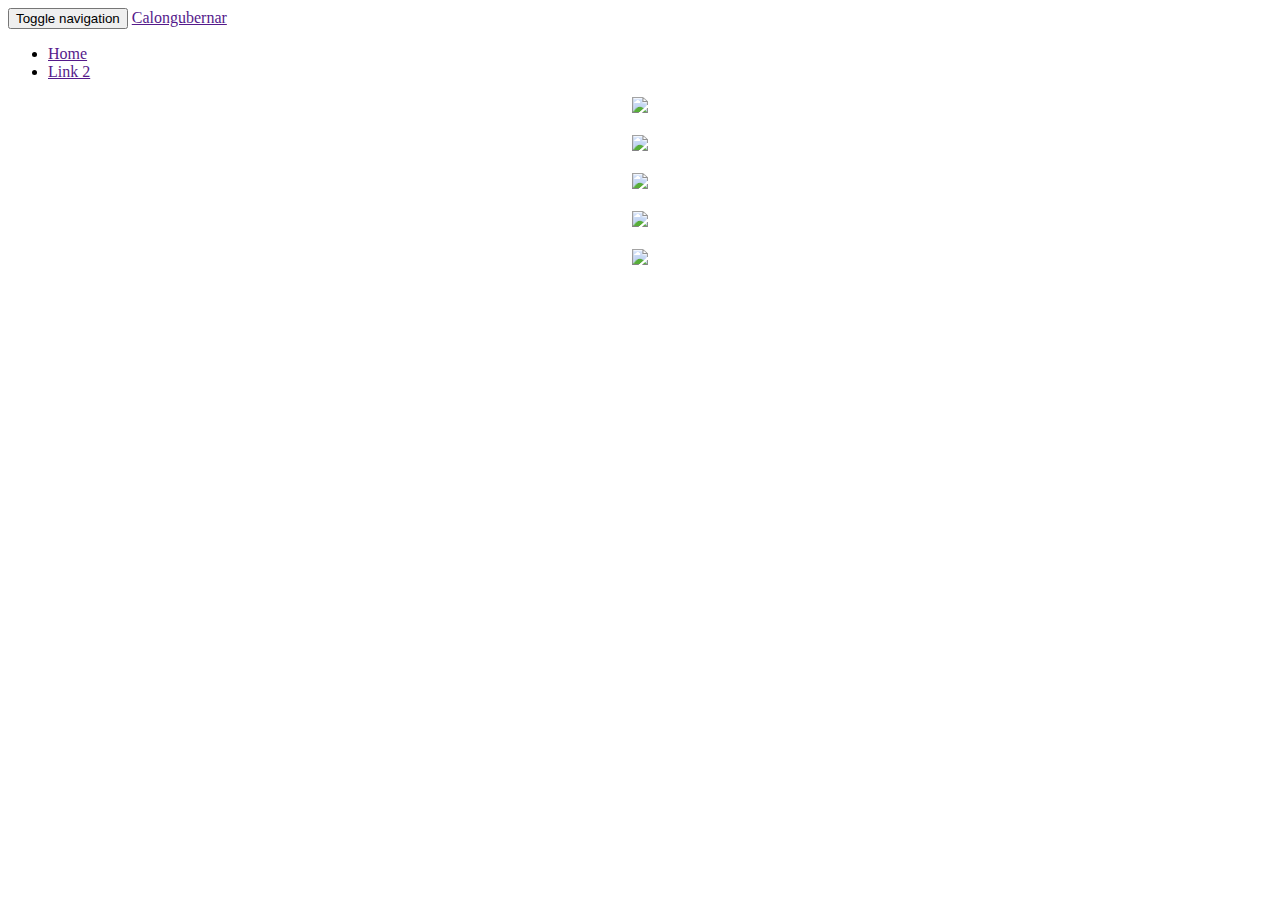
==== index.html @ 2d755c99 "Example gubernur image" ====
<!DOCTYPE html>
<html lang="en">
  <head>
    <!-- Meta -->
    <meta charset="utf-8">
    <meta name="viewport" content="width=device-width, initial-scale=1.0">

    <title>CalonGubernar</title>

    <!-- CSS -->
    <link href="css/vendor/bootstrap.min.css" rel="stylesheet">
    <link href="css/flat-ui.min.css" rel="stylesheet">

    <!-- Favicon -->
    <link rel="shortcut icon" href="img/favicon.ico">
  </head>
  <body>
    <nav class="navbar navbar-default" role="navigation">
      <div class="navbar-header">
        <button type="button" class="navbar-toggle" data-toggle="collapse" data-target="#navbar">
          <span class="sr-only">Toggle navigation</span>
        </button>
        <a class="navbar-brand" href="">Calongubernar</a>
      </div>
      <div class="collapse navbar-collapse" id="navbar">
        <ul class="nav navbar-nav">
          <li class="active"><a href="">Home</a></li>
          <li><a href="">Link 2</a></li>
        </ul>
      </div><!-- /.navbar-collapse -->
    </nav><!-- /navbar -->
    <div class="container">
      <div class="row" align="center">
        <div class="col-md-12"><img src="https://placehold.it/295x263?text=Calon Gubernur"></div><br>
        <div class="col-md-12"><img src="https://placehold.it/295x263?text=Calon Gubernur"></div><br>
        <div class="col-md-12"><img src="https://placehold.it/295x263?text=Calon Gubernur"></div><br>
        <div class="col-md-12"><img src="https://placehold.it/295x263?text=Calon Gubernur"></div><br>
        <div class="col-md-12"><img src="https://placehold.it/295x263?text=Calon Gubernur"></div><br>
      </div>
    </div>
    <!-- /.container -->

    <!-- JS -->
    <script src="js/vendor/jquery.min.js"></script>

  </body>
</html>
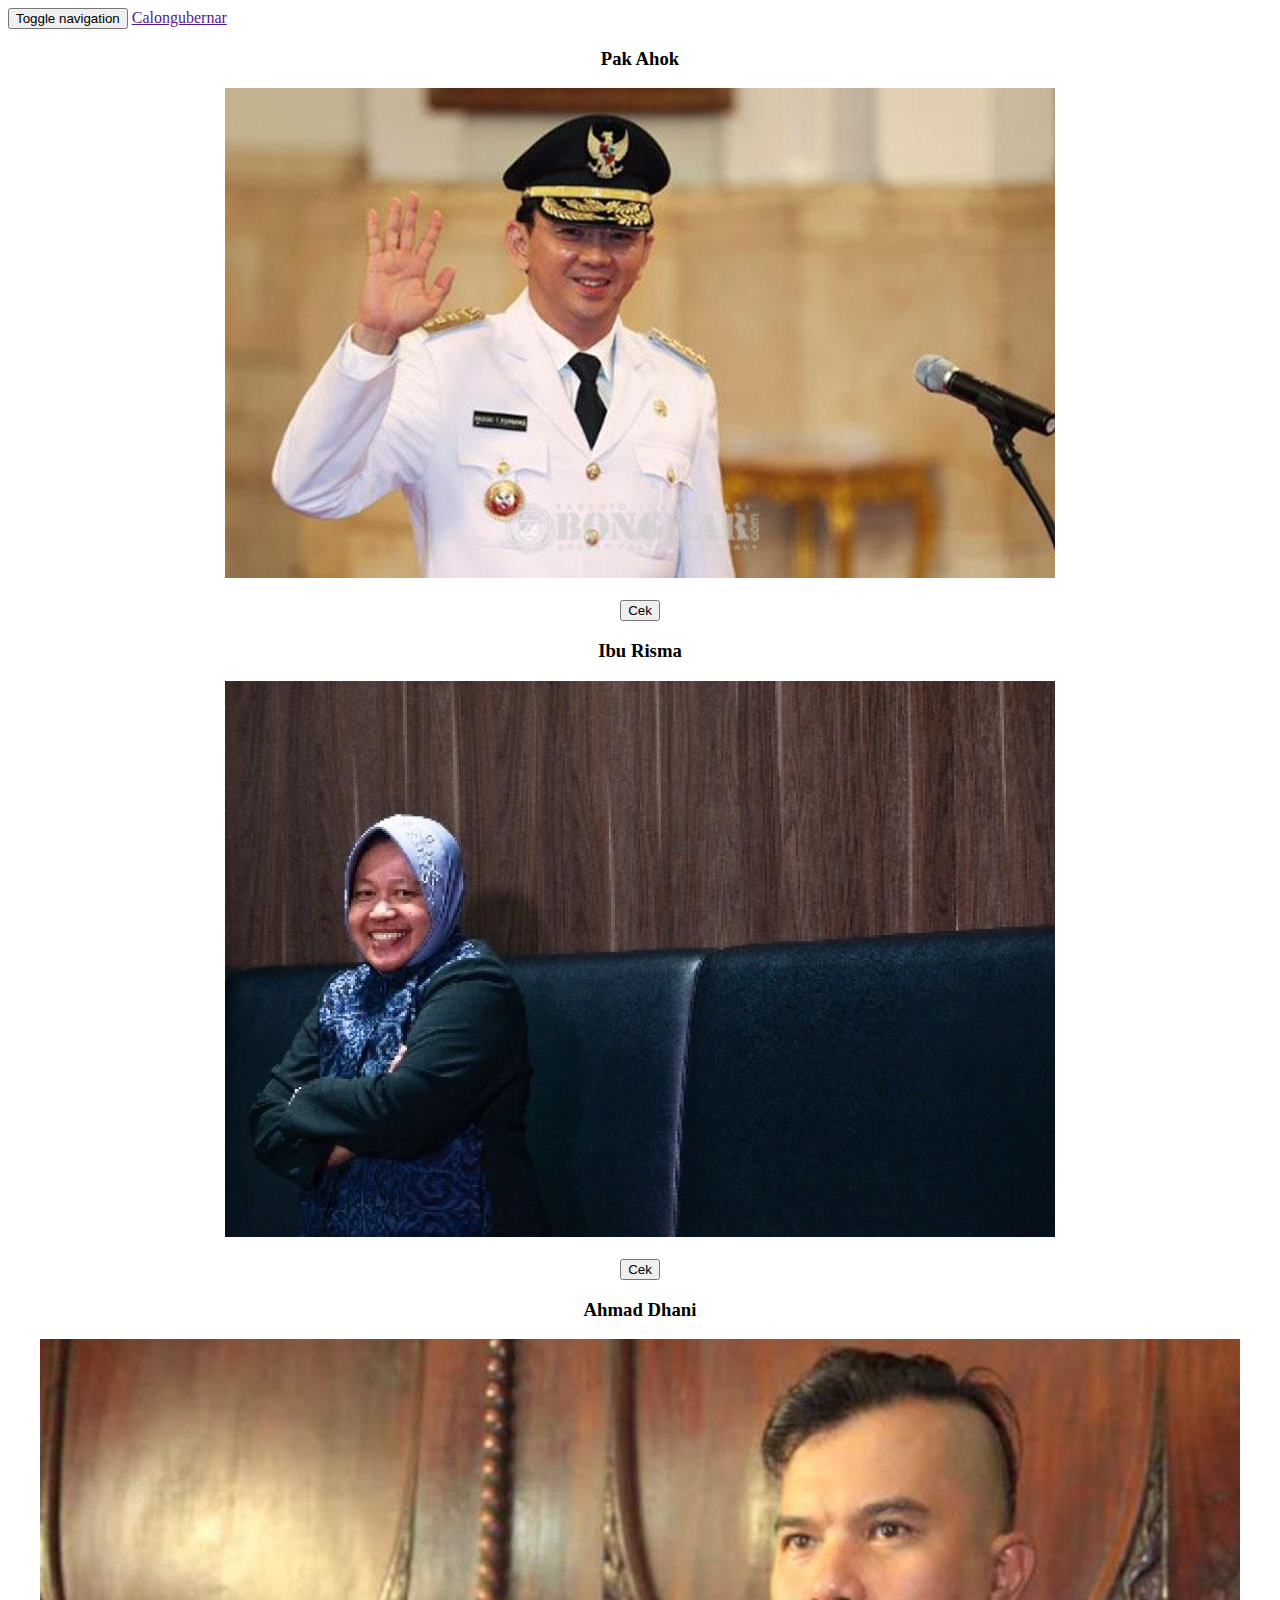
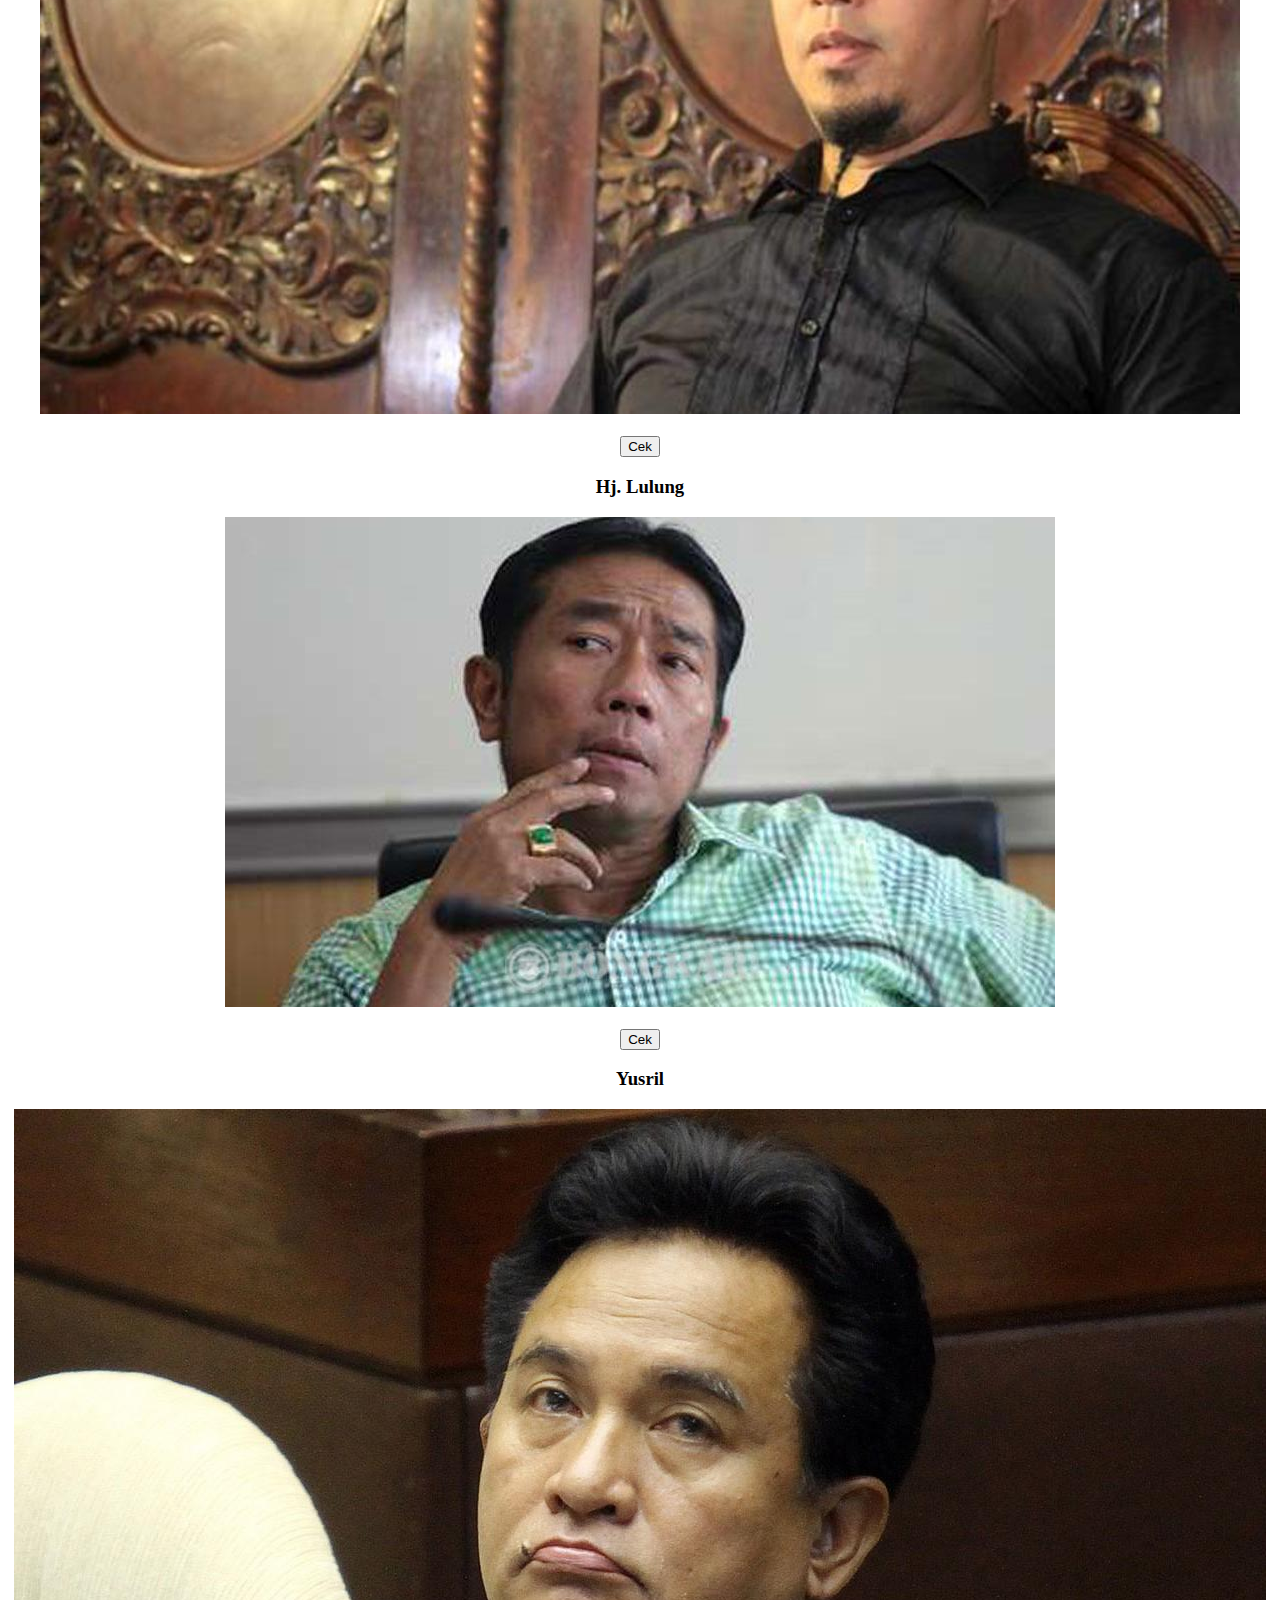
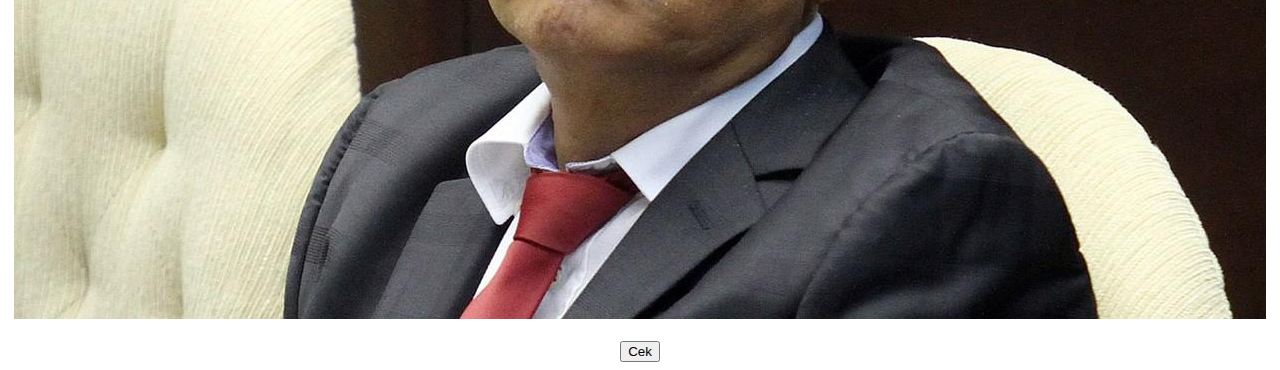
==== commit cf1989d5: "Remove nav collapse" ====
--- a/index.html
+++ b/index.html
@@ -10,6 +10,7 @@
     <!-- CSS -->
     <link href="css/vendor/bootstrap.min.css" rel="stylesheet">
     <link href="css/flat-ui.min.css" rel="stylesheet">
+    <link rel="stylesheet" href="css/style.css">
 
     <!-- Favicon -->
     <link rel="shortcut icon" href="img/favicon.ico">
@@ -22,26 +23,47 @@
         </button>
         <a class="navbar-brand" href="">Calongubernar</a>
       </div>
-      <div class="collapse navbar-collapse" id="navbar">
-        <ul class="nav navbar-nav">
-          <li class="active"><a href="">Home</a></li>
-          <li><a href="">Link 2</a></li>
-        </ul>
-      </div><!-- /.navbar-collapse -->
     </nav><!-- /navbar -->
     <div class="container">
       <div class="row" align="center">
-        <div class="col-md-12"><img src="https://placehold.it/295x263?text=Calon Gubernur"></div><br>
-        <div class="col-md-12"><img src="https://placehold.it/295x263?text=Calon Gubernur"></div><br>
-        <div class="col-md-12"><img src="https://placehold.it/295x263?text=Calon Gubernur"></div><br>
-        <div class="col-md-12"><img src="https://placehold.it/295x263?text=Calon Gubernur"></div><br>
-        <div class="col-md-12"><img src="https://placehold.it/295x263?text=Calon Gubernur"></div><br>
+        <div class="col-md-12">
+          <h3>Pak Ahok</h3>
+          <img src="img/gubernur/pakahok.jpeg" class="breanna-yde"><br>
+          <br>
+          <button class="btn btn-info" onclick="momo('ahok')">Cek</button>
+        </div>
+        <div class="col-md-12">
+          <h3>Ibu Risma</h3>
+          <img src="img/gubernur/risma.jpeg" class="breanna-yde"><br>
+          <br>
+          <button class="btn btn-info" onclick="momo('risma')">Cek</button>
+        </div>
+        <div class="col-md-12">
+          <h3>Ahmad Dhani</h3>
+          <img src="img/gubernur/dhani.jpeg" class="breanna-yde"><br>
+          <br>
+          <button class="btn btn-info" onclick="momo('dhani')">Cek</button>
+        </div>
+        <div class="col-md-12">
+          <h3>Hj. Lulung</h3>
+          <img src="img/gubernur/lulung.jpeg" class="breanna-yde"><br>
+          <br>
+          <button class="btn btn-info" onclick="momo('lulung')">Cek</button>
+        </div>
+        <div class="col-md-12">
+          <h3>Yusril</h3>
+          <img src="img/gubernur/yusril.jpeg" class="breanna-yde"><br>
+          <br>
+          <button class="btn btn-info" onclick="momo('yusril')">Cek</button>
+        </div>
       </div>
     </div>
     <!-- /.container -->
 
     <!-- JS -->
     <script src="js/vendor/jquery.min.js"></script>
+    <script src="js/main.js" charset="utf-8"></script>
+    <script src="js/responsive.js" charset="utf-8"></script>
 
   </body>
 </html>
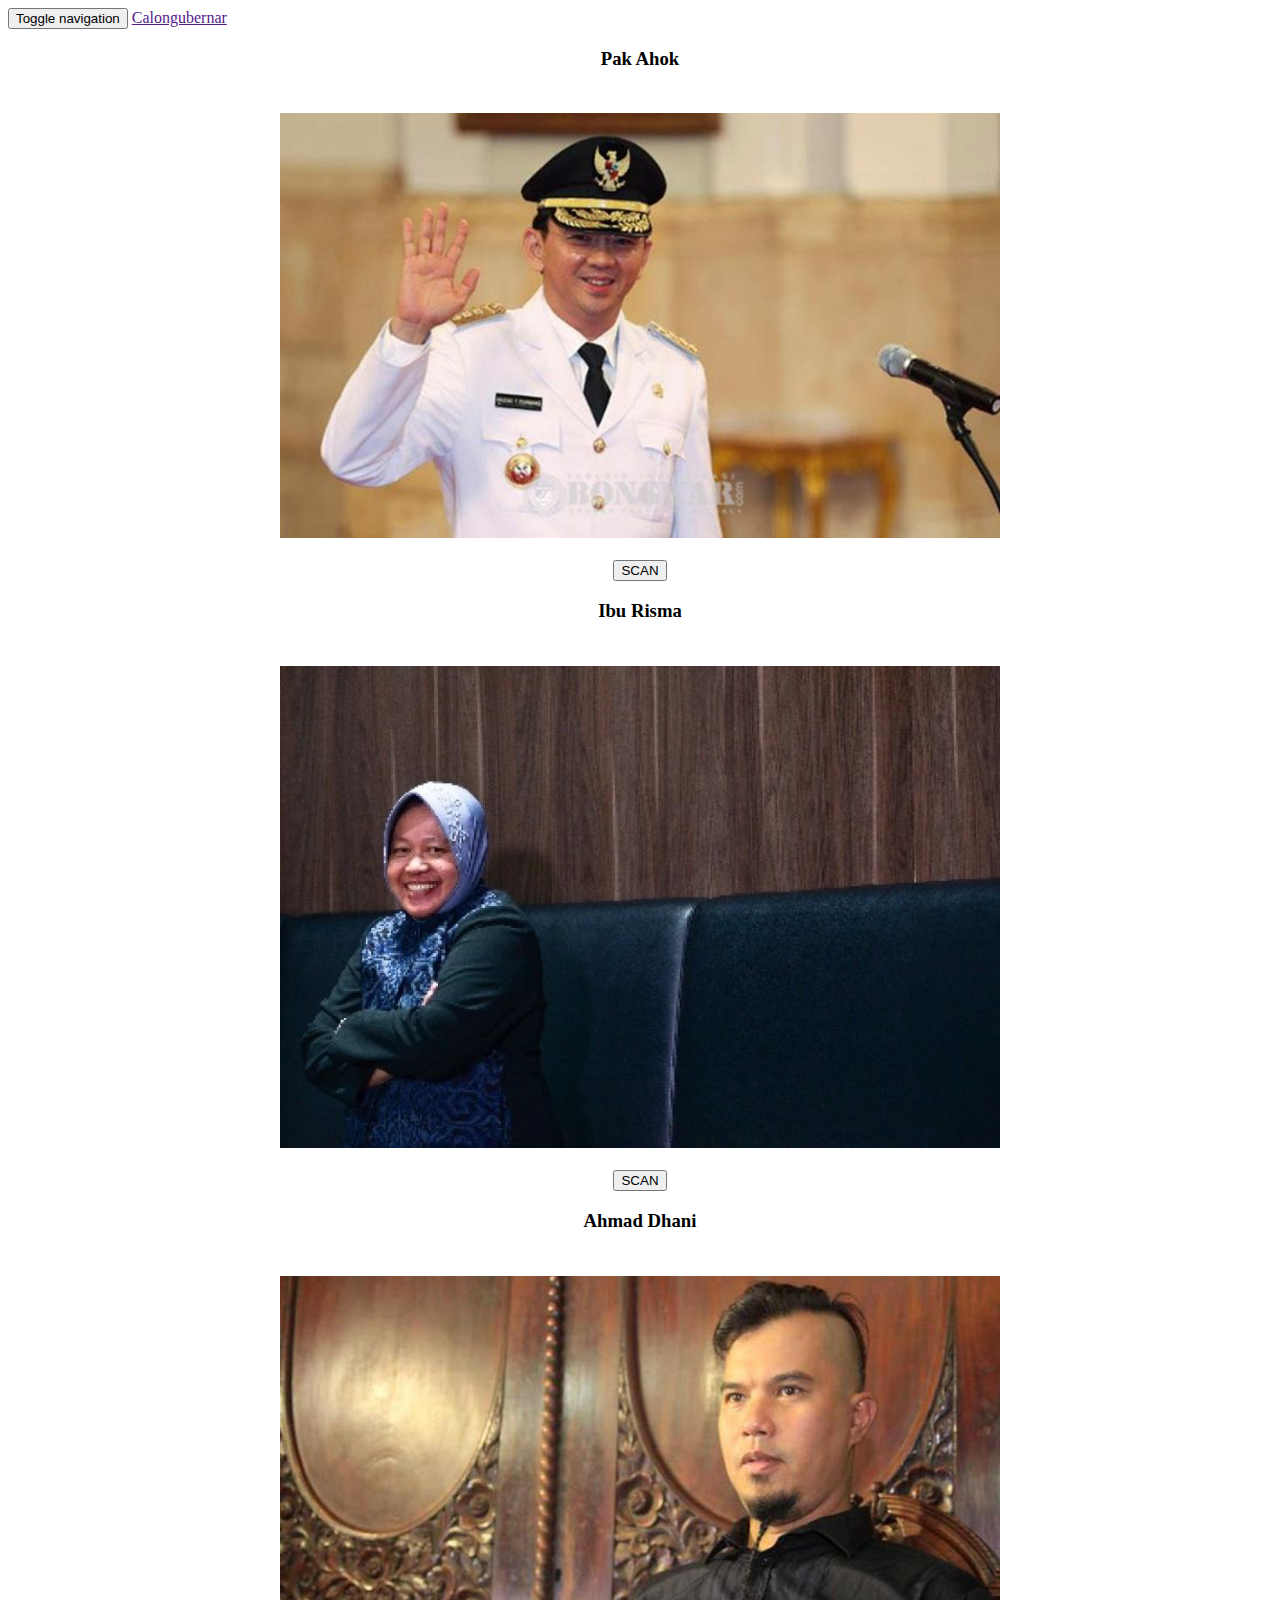
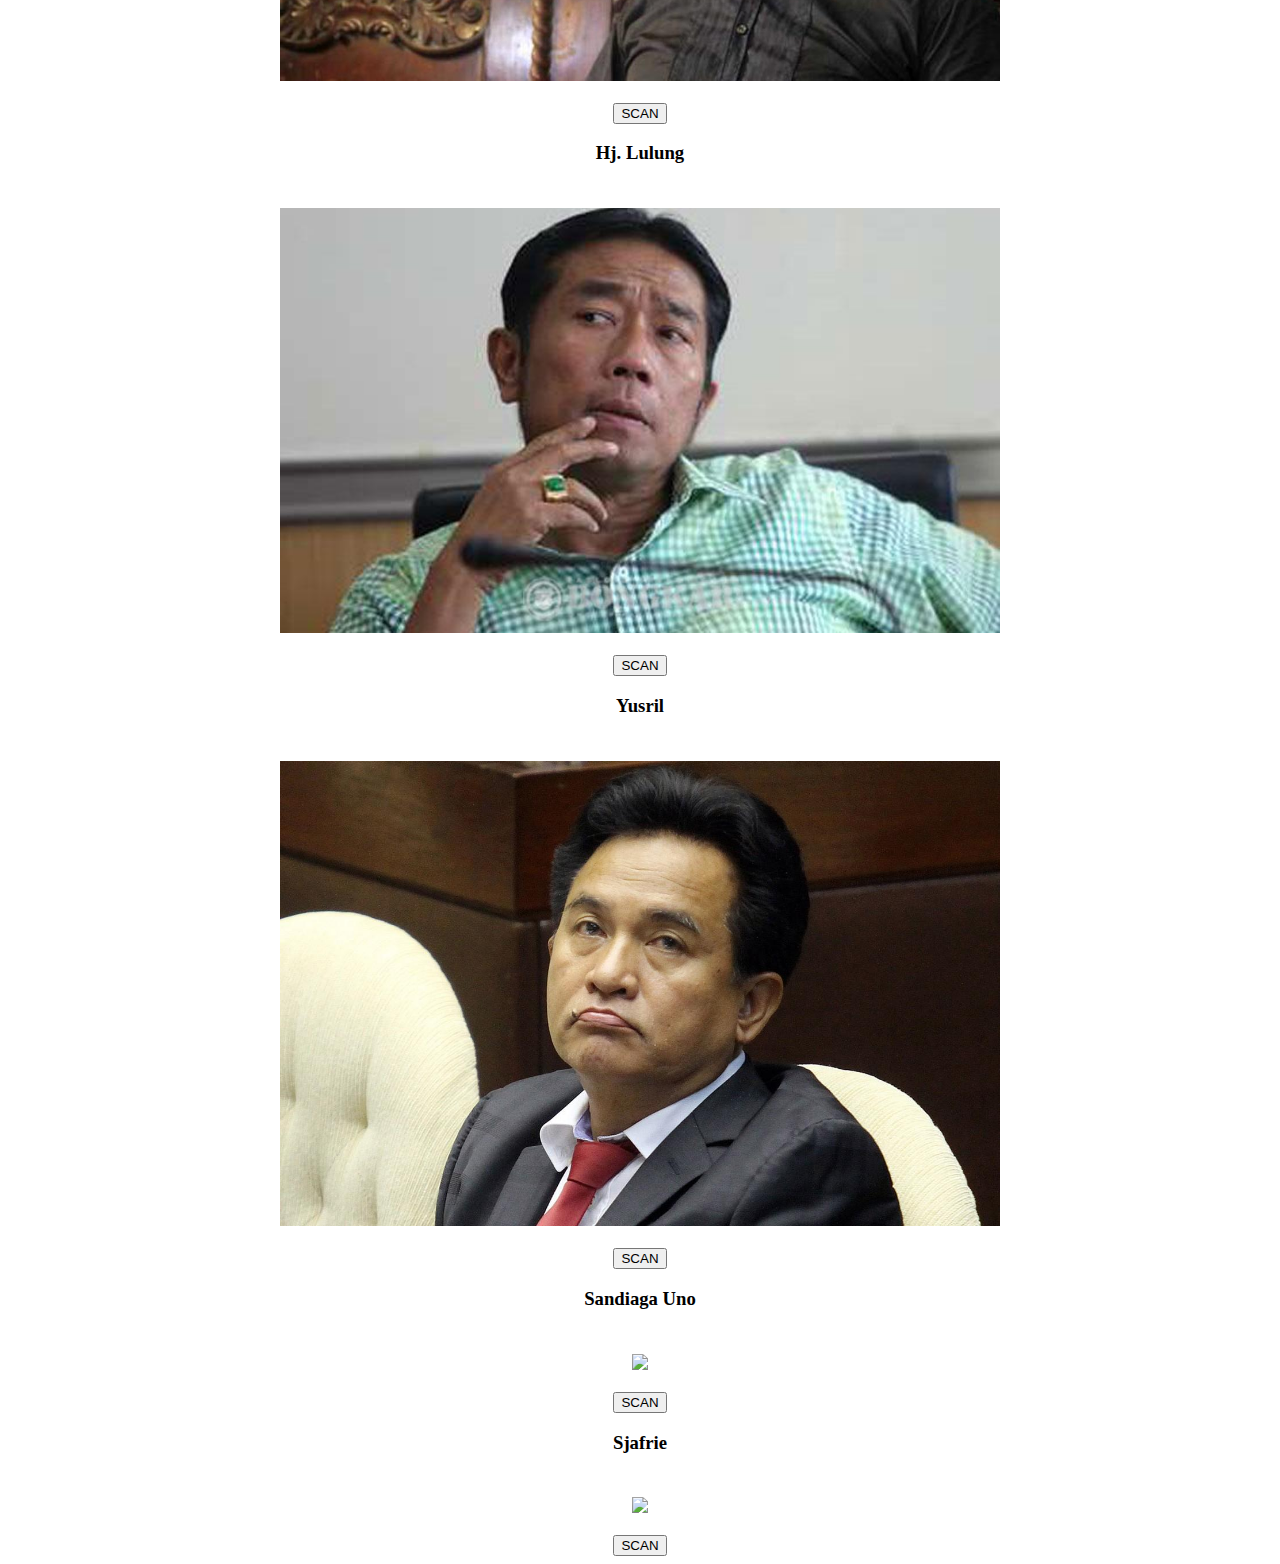
==== commit b5e3b919: "Sjafrie column" ====
--- a/index.html
+++ b/index.html
@@ -30,31 +30,43 @@
           <h3>Pak Ahok</h3>
           <img src="img/gubernur/pakahok.jpeg" class="breanna-yde"><br>
           <br>
-          <button class="btn btn-info" onclick="momo('ahok')">Cek</button>
+          <button class="btn btn-info" onclick="momo('ahok')">Scan</button>
         </div>
         <div class="col-md-12">
           <h3>Ibu Risma</h3>
           <img src="img/gubernur/risma.jpeg" class="breanna-yde"><br>
           <br>
-          <button class="btn btn-info" onclick="momo('risma')">Cek</button>
+          <button class="btn btn-info" onclick="momo('risma')">Scan</button>
         </div>
         <div class="col-md-12">
           <h3>Ahmad Dhani</h3>
           <img src="img/gubernur/dhani.jpeg" class="breanna-yde"><br>
           <br>
-          <button class="btn btn-info" onclick="momo('dhani')">Cek</button>
+          <button class="btn btn-info" onclick="momo('dhani')">Scan</button>
         </div>
         <div class="col-md-12">
           <h3>Hj. Lulung</h3>
           <img src="img/gubernur/lulung.jpeg" class="breanna-yde"><br>
           <br>
-          <button class="btn btn-info" onclick="momo('lulung')">Cek</button>
+          <button class="btn btn-info" onclick="momo('lulung')">Scan</button>
         </div>
         <div class="col-md-12">
           <h3>Yusril</h3>
           <img src="img/gubernur/yusril.jpeg" class="breanna-yde"><br>
           <br>
-          <button class="btn btn-info" onclick="momo('yusril')">Cek</button>
+          <button class="btn btn-info" onclick="momo('yusril')">Scan</button>
+        </div>
+        <div class="col-md-12">
+          <h3>Sandiaga Uno</h3>
+          <img src="img/gubernur/sandiaga.jpg" class="breanna-yde"><br>
+          <br>
+          <button class="btn btn-info" onclick="momo('sandiaga')">Scan</button>
+        </div>
+        <div class="col-md-12">
+          <h3>Sjafrie</h3>
+          <img src="img/gubernur/sjafrie.jpg" class="breanna-yde"><br>
+          <br>
+          <button class="btn btn-info" onclick="momo('sjafrie')">Scan</button>
         </div>
       </div>
     </div>
--- a/css/style.css
+++ b/css/style.css
@@ -0,0 +1,28 @@
+.breanna-yde {
+  margin-top: 25px;
+}
+
+@media only screen and (min-width: 828px) {
+  .breanna-yde {
+    width: 808px;
+  }
+}
+
+@media only screen and (min-width: 740px) {
+  .breanna-yde {
+    width: 720px;
+  }
+}
+
+.line {
+  content: '';
+  display: block;
+  width: 50px;
+  margin: 70px auto 50px;
+  background-color: #1C355B;
+  height: 3px;
+}
+
+.btn-info {
+  text-transform: uppercase !important;
+}
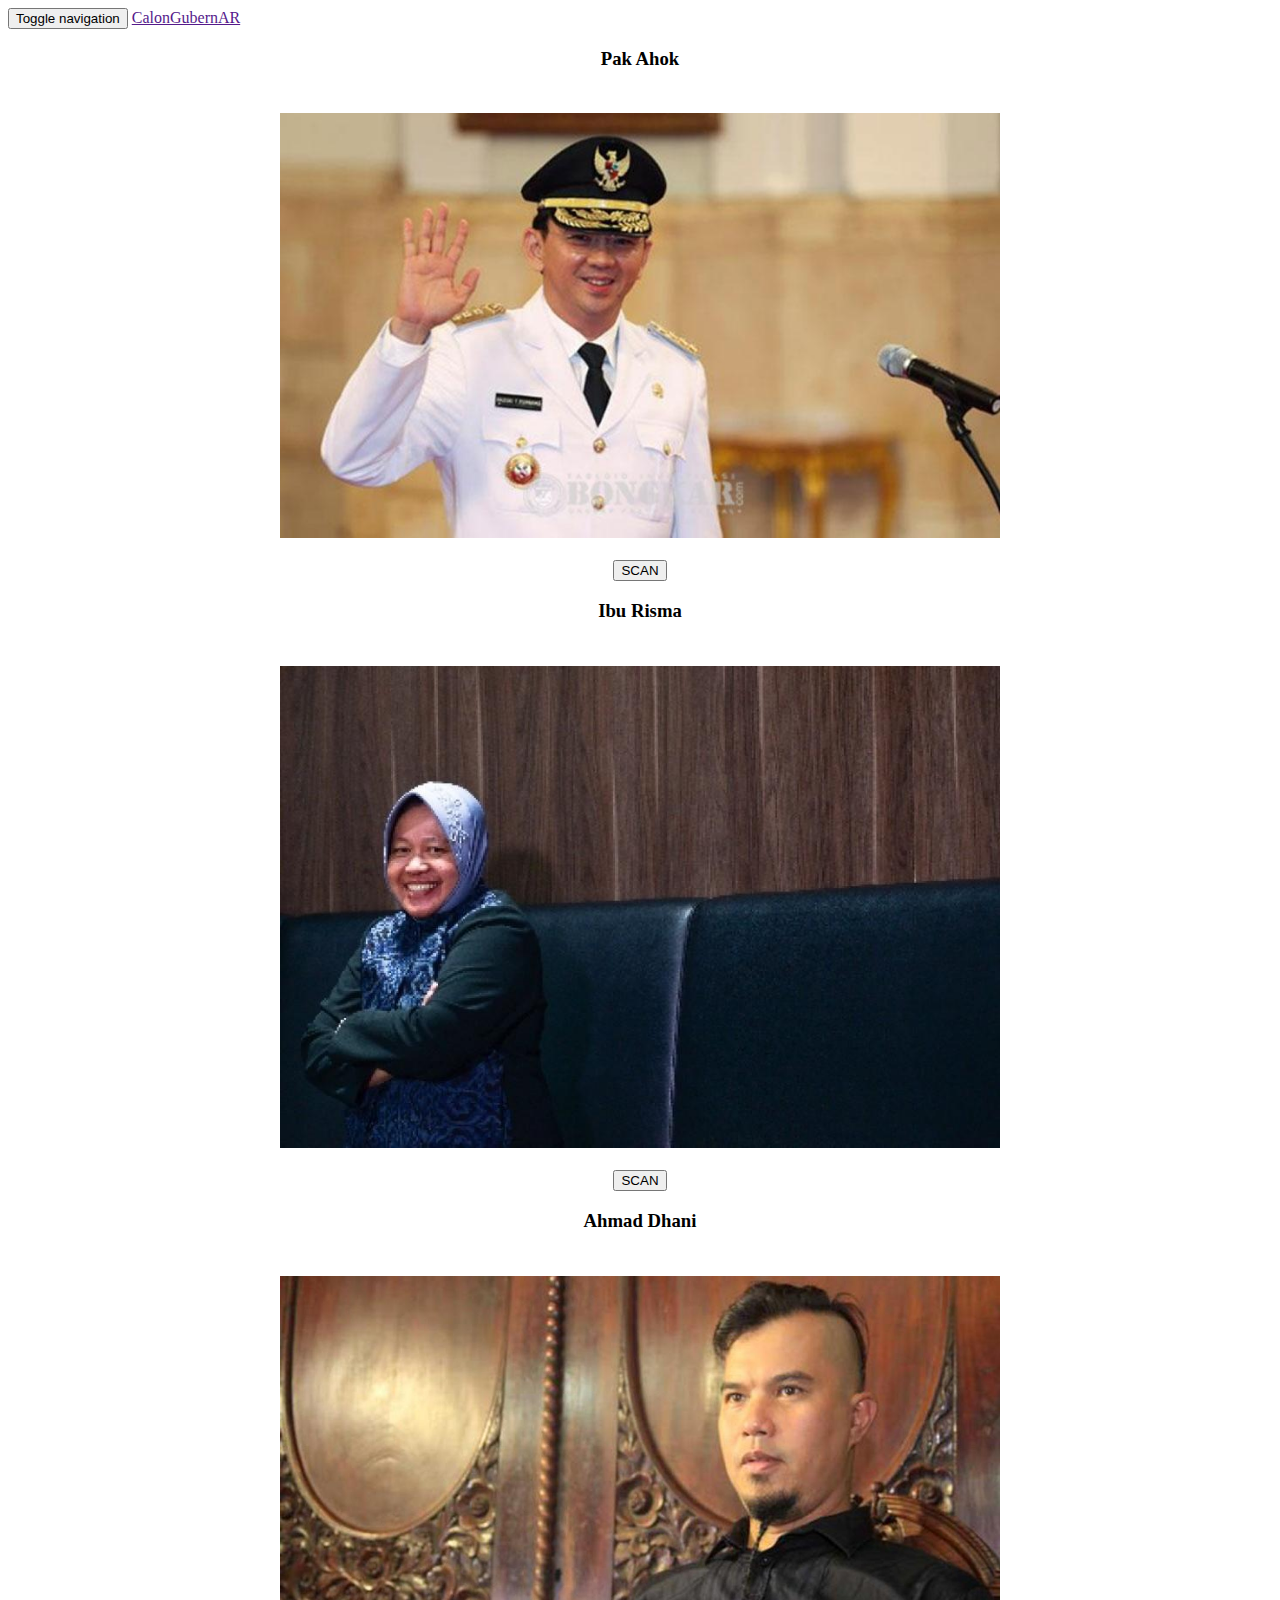
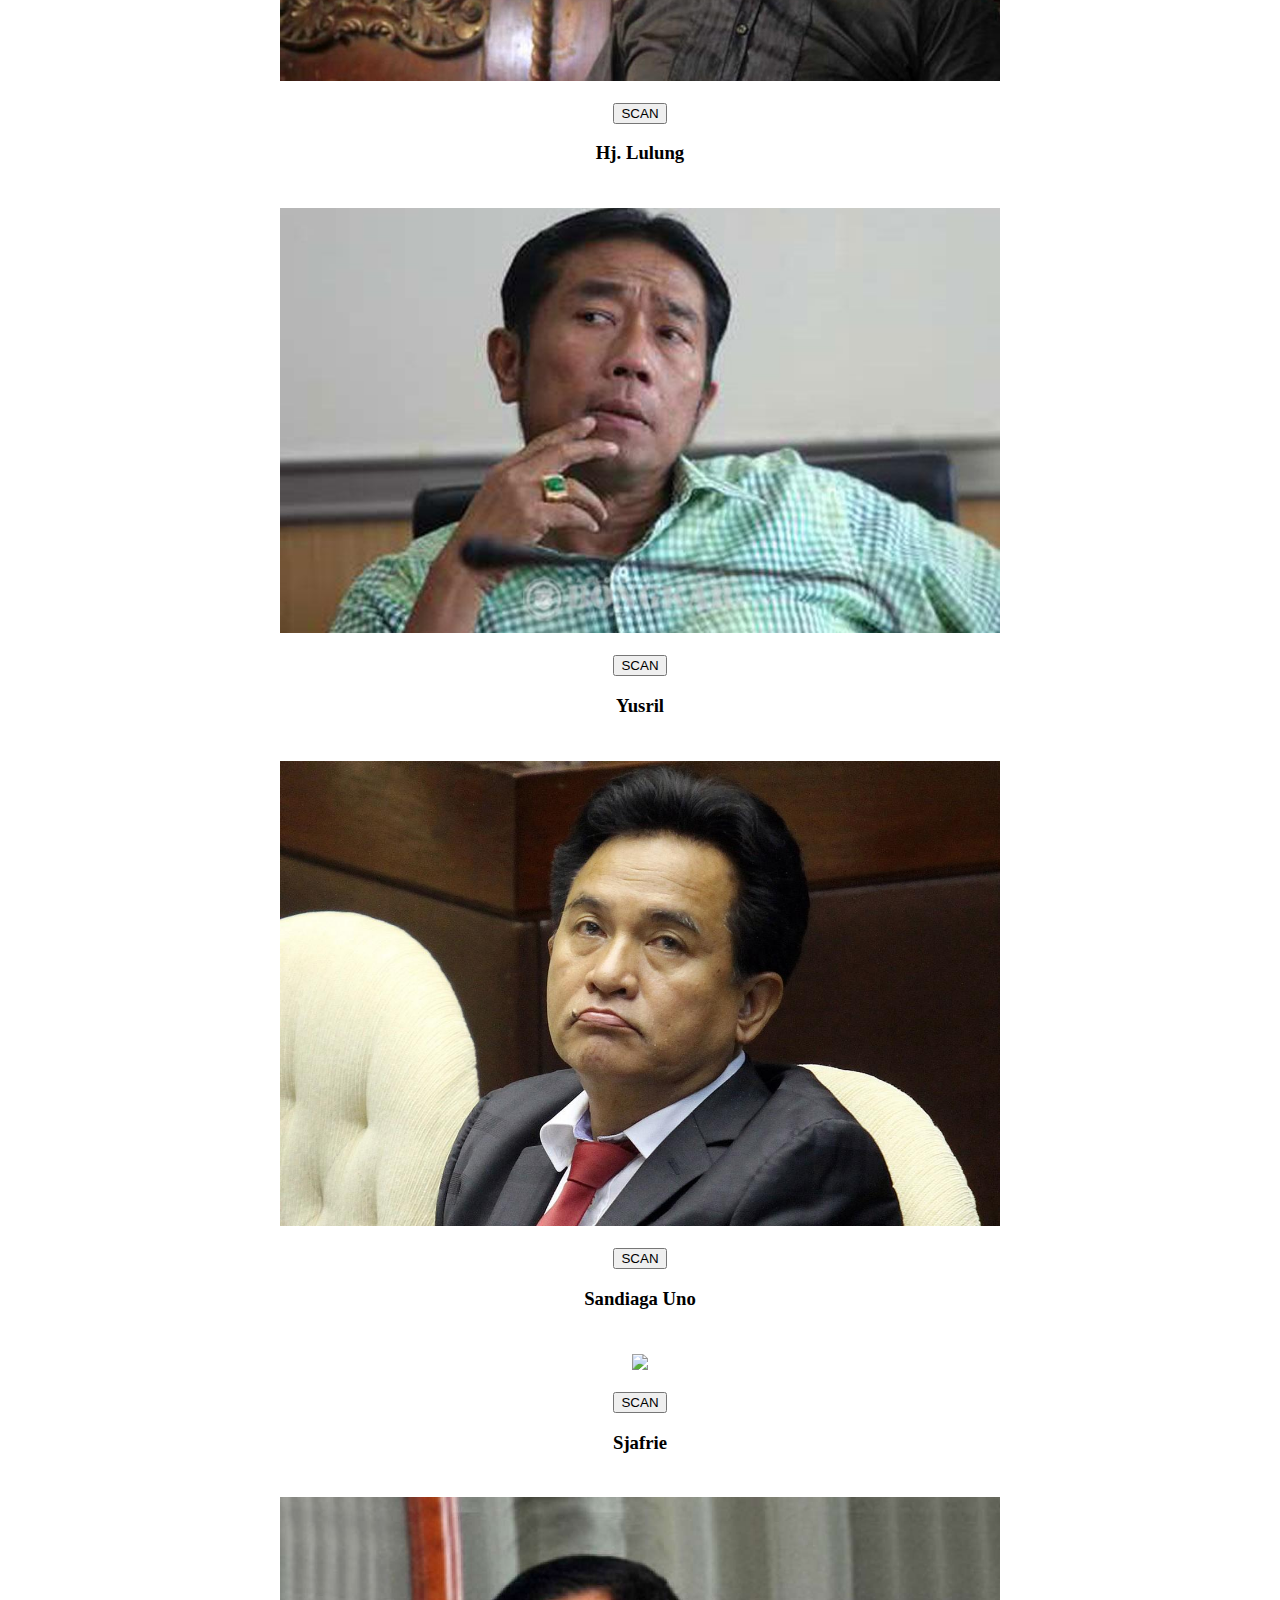
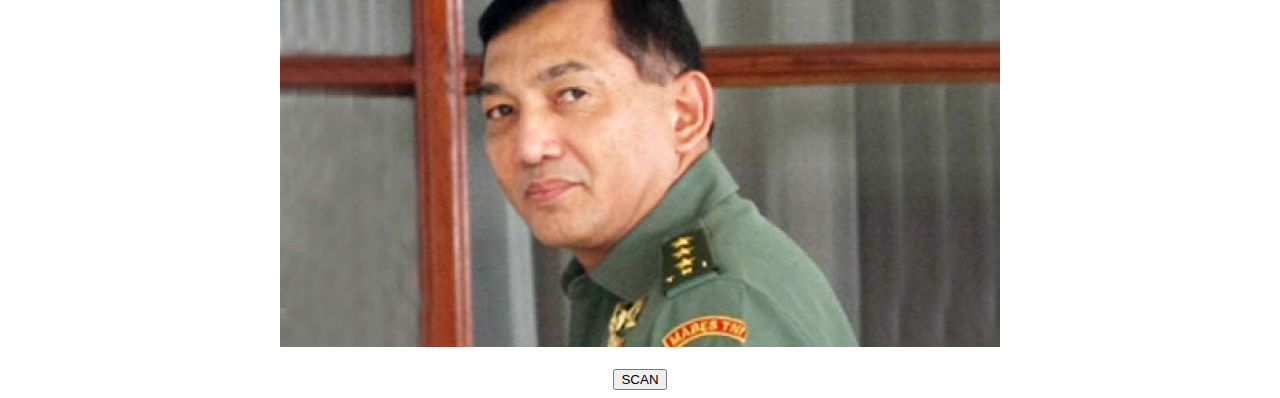
==== commit 2be1b5df: "The right navbar text" ====
--- a/index.html
+++ b/index.html
@@ -21,7 +21,7 @@
         <button type="button" class="navbar-toggle" data-toggle="collapse" data-target="#navbar">
           <span class="sr-only">Toggle navigation</span>
         </button>
-        <a class="navbar-brand" href="">Calongubernar</a>
+        <a class="navbar-brand" href="">CalonGubernAR</a>
       </div>
     </nav><!-- /navbar -->
     <div class="container">
@@ -30,43 +30,43 @@
           <h3>Pak Ahok</h3>
           <img src="img/gubernur/pakahok.jpeg" class="breanna-yde"><br>
           <br>
-          <button class="btn btn-info" onclick="momo('ahok')">Scan</button>
+          <button class="btn btn-info btn-hg" onclick="momo('ahok')">Scan</button>
         </div>
         <div class="col-md-12">
           <h3>Ibu Risma</h3>
           <img src="img/gubernur/risma.jpeg" class="breanna-yde"><br>
           <br>
-          <button class="btn btn-info" onclick="momo('risma')">Scan</button>
+          <button class="btn btn-info btn-hg" onclick="momo('risma')">Scan</button>
         </div>
         <div class="col-md-12">
           <h3>Ahmad Dhani</h3>
           <img src="img/gubernur/dhani.jpeg" class="breanna-yde"><br>
           <br>
-          <button class="btn btn-info" onclick="momo('dhani')">Scan</button>
+          <button class="btn btn-info btn-hg" onclick="momo('dhani')">Scan</button>
         </div>
         <div class="col-md-12">
           <h3>Hj. Lulung</h3>
           <img src="img/gubernur/lulung.jpeg" class="breanna-yde"><br>
           <br>
-          <button class="btn btn-info" onclick="momo('lulung')">Scan</button>
+          <button class="btn btn-info btn-hg" onclick="momo('lulung')">Scan</button>
         </div>
         <div class="col-md-12">
           <h3>Yusril</h3>
           <img src="img/gubernur/yusril.jpeg" class="breanna-yde"><br>
           <br>
-          <button class="btn btn-info" onclick="momo('yusril')">Scan</button>
+          <button class="btn btn-info btn-hg" onclick="momo('yusril')">Scan</button>
         </div>
         <div class="col-md-12">
           <h3>Sandiaga Uno</h3>
           <img src="img/gubernur/sandiaga.jpg" class="breanna-yde"><br>
           <br>
-          <button class="btn btn-info" onclick="momo('sandiaga')">Scan</button>
+          <button class="btn btn-info btn-hg" onclick="momo('sandiaga')">Scan</button>
         </div>
         <div class="col-md-12">
           <h3>Sjafrie</h3>
-          <img src="img/gubernur/sjafrie.jpg" class="breanna-yde"><br>
+          <img src="img/gubernur/sjafrie.jpeg" class="breanna-yde"><br>
           <br>
-          <button class="btn btn-info" onclick="momo('sjafrie')">Scan</button>
+          <button class="btn btn-info btn-hg" onclick="momo('sjafrie')">Scan</button>
         </div>
       </div>
     </div>
